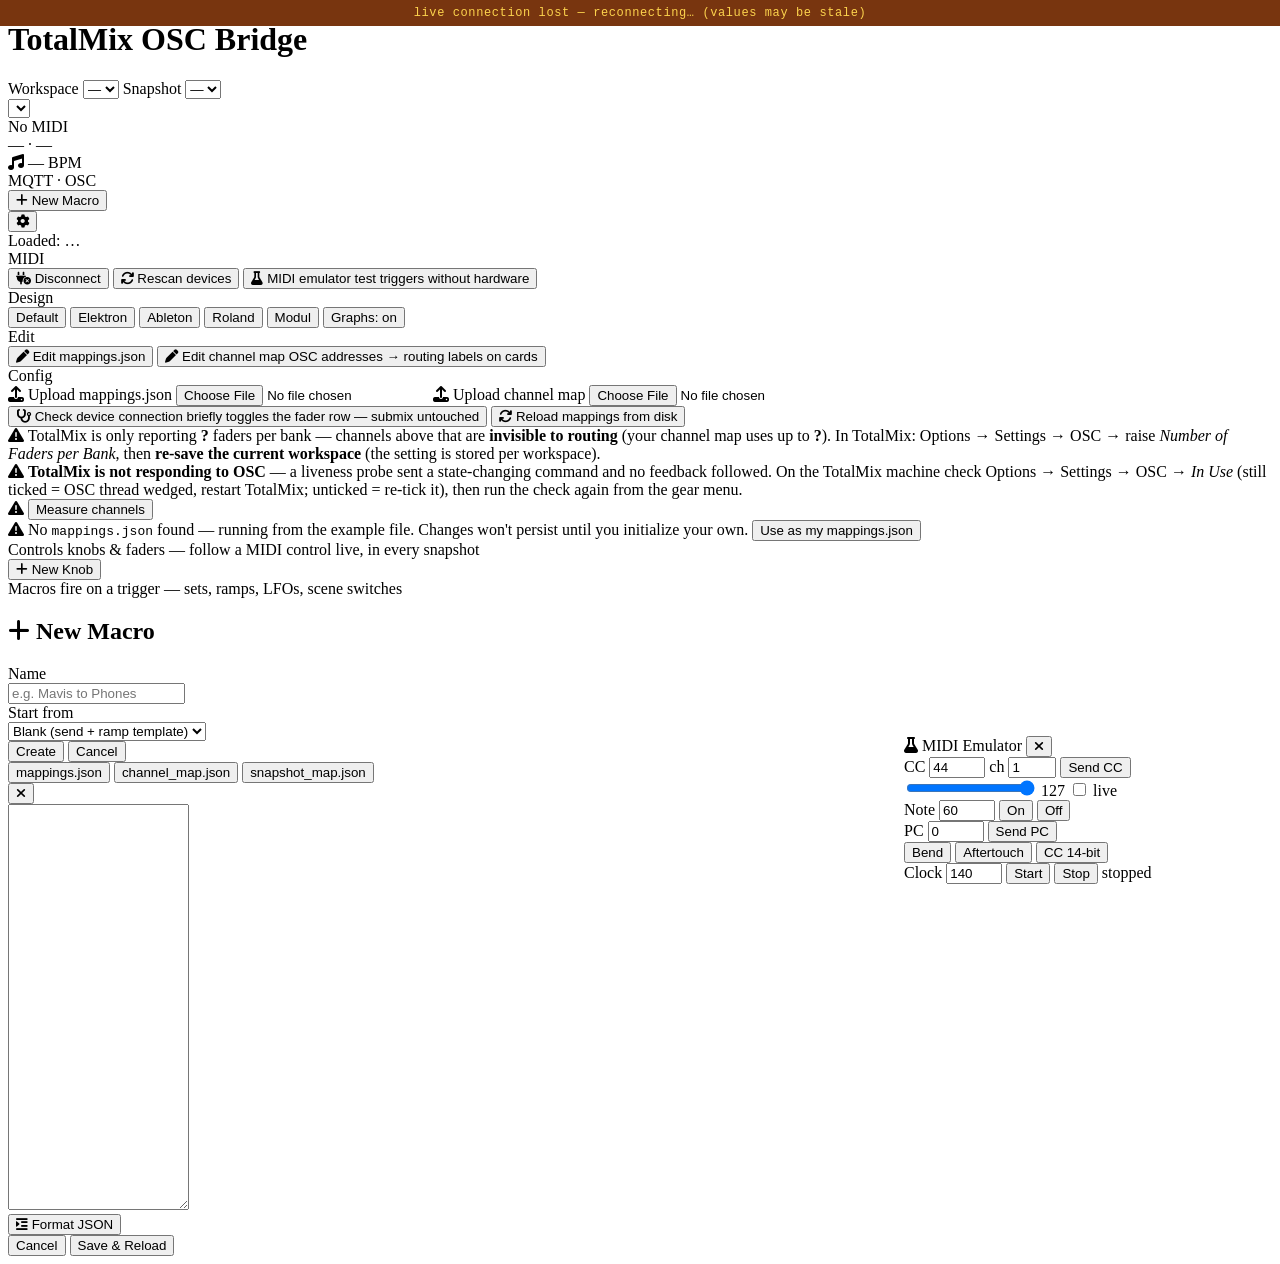
==== web/static/index.html @ 0a520c52 "Smooth 2D drag, graphs in every theme, typeable bounds readouts Three user reports/requests in one r" ====
<!DOCTYPE html>
<html lang="en">
<head>
    <meta charset="UTF-8">
    <!-- Real phones need this or they render the desktop layout scaled down
         (tiny controls, media queries never engage). -->
    <meta name="viewport" content="width=device-width, initial-scale=1, viewport-fit=cover">
    <title>TotalMix OSC Bridge</title>
    <!-- Compiled by the Dockerfile tailwind-builder stage; entrypoint restores
         it onto the bind mount. No internet needed to render the UI. -->
    <link href="style.css" rel="stylesheet">
    <!-- Mobile ergonomics (all skins): thumb-scale targets for live playback -->
    <link href="mobile.css" rel="stylesheet">
    <!-- Graphs base look, every theme (toggle in gear menu / Design) -->
    <link href="graphs.css" rel="stylesheet">
    <!-- Optional skin (pure CSS re-style, scoped by html[data-skin]) -->
    <link id="skin-css" rel="stylesheet" href="" disabled>
    <!-- MODUL: realtime graphing engine (uPlot, vendored) + components -->
    <link href="vendor/uplot/uPlot.min.css" rel="stylesheet">
    <script src="vendor/uplot/uPlot.iife.min.js"></script>
    <script src="modul/knob.js"></script>
    <script src="modul/graph.js"></script>
    <link href="https://cdnjs.cloudflare.com/ajax/libs/font-awesome/6.5.0/css/all.min.css" rel="stylesheet">
</head>
<body class="bg-zinc-950 text-white">
    <div class="max-w-7xl mx-auto p-6">

        <!-- NAV BAR -->
        <div class="flex items-center justify-between mb-8 bg-zinc-900 rounded-3xl px-8 py-4 border border-zinc-700">
            <div>
                <h1 class="text-2xl font-bold tracking-tight">TotalMix OSC Bridge</h1>
                <div class="flex items-center gap-2 mt-1 flex-wrap">
                    <!-- Workspace selector — shows current WS, switches on change -->
                    <span class="text-[9px] text-zinc-600 uppercase tracking-widest">Workspace</span>
                    <select id="workspace-select" onchange="switchToFromNav()"
                        title="The mixer's current workspace — pick another to switch TotalMix to it"
                        class="text-xs text-zinc-400 bg-zinc-800 border border-zinc-700 rounded-lg px-2 py-1 focus:outline-none focus:border-orange-400/60 cursor-pointer hover:text-white hover:border-zinc-600 transition-colors">
                        <option value="">—</option>
                    </select>
                    <span class="text-[9px] text-zinc-600 uppercase tracking-widest">Snapshot</span>
                    <!-- Snapshot selector — shows current SS, switches on change -->
                    <select id="snapshot-select-nav" onchange="switchToFromNav()"
                        title="The mixer's current snapshot — pick another to recall it"
                        class="text-xs text-zinc-400 bg-zinc-800 border border-zinc-700 rounded-lg px-2 py-1 focus:outline-none focus:border-orange-400/60 cursor-pointer hover:text-white hover:border-zinc-600 transition-colors">
                        <option value="">—</option>
                    </select>
                    <span id="last-fired-label" class="hidden text-xs text-orange-400/80 font-mono"></span>
                </div>
            </div>

            <div class="flex items-center gap-3">

                <!-- MIDI device selector -->
                <select id="midi-device-selector" onchange="connectSelectedMIDI()"
                    class="bg-zinc-800 text-white border border-zinc-700 rounded-2xl px-4 py-2 text-sm focus:outline-none focus:border-orange-400 min-w-[160px]">
                </select>

                <!-- MIDI status pill -->
                <div id="midi-status" class="flex items-center gap-2 bg-zinc-800 text-zinc-400 px-4 py-2 rounded-2xl text-sm font-medium whitespace-nowrap border border-zinc-700 transition-all duration-200">
                    <span id="midi-status-dot" class="w-2 h-2 rounded-full bg-zinc-600 transition-all duration-200"></span>
                    <span id="midi-status-text">No MIDI</span>
                </div>

                <!-- MIDI activity badge — shows last CC + recency, hidden until connected -->
                <div id="midi-cc-stats" class="hidden flex items-center gap-2 bg-zinc-900 border border-zinc-800 px-3 py-2 rounded-2xl text-[10px] font-mono whitespace-nowrap">
                    <span id="midi-cc-last" class="text-zinc-300">—</span>
                    <span class="text-zinc-700">·</span>
                    <span id="midi-cc-age" class="text-zinc-500">—</span>
                </div>

                <!-- MIDI clock BPM — populated from 0xF8 clock messages -->
                <div id="midi-bpm-badge" class="hidden flex items-center gap-1.5 bg-zinc-900 border border-zinc-800 px-3 py-2 rounded-2xl text-[10px] font-mono whitespace-nowrap">
                    <i class="fas fa-music text-orange-400/70 text-[9px]"></i>
                    <span id="midi-bpm" class="text-zinc-300">— BPM</span>
                </div>

                <!-- MQTT + OSC health dots -->
                <div class="flex items-center gap-1.5 px-3 py-2 bg-zinc-900 border border-zinc-800 rounded-2xl" title="Connection health">
                    <span id="mqtt-health-dot" class="w-2 h-2 rounded-full bg-zinc-700 transition-all duration-300" title="MQTT: unknown"></span>
                    <span class="text-[9px] text-zinc-600 font-mono">MQTT</span>
                    <span class="text-zinc-800 mx-0.5">·</span>
                    <span id="osc-health-dot"  class="w-2 h-2 rounded-full bg-zinc-700 transition-all duration-300" title="OSC: unknown"></span>
                    <span class="text-[9px] text-zinc-600 font-mono">OSC</span>
                </div>

                <!-- New Macro -->
                <button onclick="openNewMacro()"
                    class="flex items-center gap-2 bg-orange-500 hover:bg-orange-400 active:scale-95 text-black font-bold px-4 py-2 rounded-2xl text-sm transition-all whitespace-nowrap"
                    title="Create a new macro">
                    <i class="fas fa-plus text-xs"></i> New Macro
                </button>

                <!-- Settings gear — uploads + reload + editor -->
                <div class="relative">
                    <button onclick="toggleSettingsMenu()" data-settings-toggle
                        class="w-10 h-10 flex items-center justify-center bg-zinc-800 hover:bg-zinc-700 border border-zinc-700 rounded-2xl text-zinc-400 hover:text-white transition-all active:scale-95"
                        title="Settings">
                        <i class="fas fa-gear"></i>
                    </button>

                    <div id="settings-menu" class="hidden absolute right-0 top-full mt-2 bg-zinc-900 border border-zinc-700 rounded-2xl p-3 flex flex-col gap-1 z-50 min-w-[240px] shadow-xl">

                        <!-- Status summary -->
                        <div class="px-4 py-2 text-[10px] text-zinc-500 border-b border-zinc-800 mb-1">
                            Loaded: <span id="settings-status" class="text-zinc-400">…</span>
                        </div>

                        <!-- MIDI section -->
                        <div class="px-4 py-1 text-[10px] text-zinc-500 uppercase tracking-widest">MIDI</div>
                        <button onclick="disconnectMIDI(); toggleSettingsMenu()"
                            class="flex items-center gap-3 px-4 py-2 rounded-xl hover:bg-zinc-800 text-sm text-white transition-all text-left">
                            <i class="fas fa-plug-circle-xmark text-red-400 w-4"></i> Disconnect
                        </button>
                        <button onclick="rescanMIDI(); toggleSettingsMenu()"
                            class="flex items-center gap-3 px-4 py-2 rounded-xl hover:bg-zinc-800 text-sm text-white transition-all text-left">
                            <i class="fas fa-arrows-rotate text-blue-400 w-4"></i> Rescan devices
                        </button>
                        <button onclick="toggleMIDIEmuPanel(); toggleSettingsMenu()"
                            class="flex items-center gap-3 px-4 py-2 rounded-xl hover:bg-zinc-800 text-sm text-white transition-all text-left group"
                            title="A virtual MIDI device — test CC/note triggers and BPM clock without hardware">
                            <i class="fas fa-flask text-purple-400 w-4"></i>
                            <span>
                                MIDI emulator
                                <span class="block text-[10px] text-zinc-500 group-hover:text-zinc-400 transition-colors leading-tight">test triggers without hardware</span>
                            </span>
                        </button>

                        <div class="border-t border-zinc-700 my-1"></div>

                        <!-- Design skins: pure CSS re-styles, swap live -->
                        <div class="px-4 py-1 text-[10px] text-zinc-500 uppercase tracking-widest">Design</div>
                        <div class="px-4 py-1 flex gap-1 flex-wrap">
                            <button onclick="applySkin('')"        class="skin-btn text-xs px-2.5 py-1 rounded-lg bg-zinc-800 border border-zinc-700 text-zinc-300 hover:text-white transition-all" data-skin-name="">Default</button>
                            <button onclick="applySkin('elektron')" class="skin-btn text-xs px-2.5 py-1 rounded-lg bg-zinc-800 border border-zinc-700 text-zinc-300 hover:text-white transition-all" data-skin-name="elektron">Elektron</button>
                            <button onclick="applySkin('ableton')"  class="skin-btn text-xs px-2.5 py-1 rounded-lg bg-zinc-800 border border-zinc-700 text-zinc-300 hover:text-white transition-all" data-skin-name="ableton">Ableton</button>
                            <button onclick="applySkin('roland')"   class="skin-btn text-xs px-2.5 py-1 rounded-lg bg-zinc-800 border border-zinc-700 text-zinc-300 hover:text-white transition-all" data-skin-name="roland">Roland</button>
                            <button onclick="applySkin('modul')"    class="skin-btn text-xs px-2.5 py-1 rounded-lg bg-zinc-800 border border-zinc-700 text-zinc-300 hover:text-white transition-all" data-skin-name="modul" title="The MODUL instrument layout: live filter curves, rotary knobs, motion">Modul</button>
                            <button onclick="toggleGraphs()" id="graphs-toggle" class="text-xs px-2.5 py-1 rounded-lg bg-zinc-800 border border-zinc-700 text-zinc-300 hover:text-white transition-all" title="Live filter curves and ramp/LFO wave plots on the cards, in every theme">Graphs: on</button>
                        </div>

                        <div class="border-t border-zinc-700 my-1"></div>

                        <!-- Edit section -->
                        <div class="px-4 py-1 text-[10px] text-zinc-500 uppercase tracking-widest">Edit</div>
                        <button onclick="openEditor('mappings'); toggleSettingsMenu()"
                            class="flex items-center gap-3 px-4 py-2 rounded-xl hover:bg-zinc-800 text-sm text-white transition-all text-left">
                            <i class="fas fa-pen text-orange-400 w-4"></i> Edit mappings.json
                        </button>
                        <button onclick="openEditor('channel_map'); toggleSettingsMenu()"
                            class="flex items-center gap-3 px-4 py-2 rounded-xl hover:bg-zinc-800 text-sm text-white transition-all text-left group">
                            <i class="fas fa-pen text-amber-400 w-4"></i>
                            <span>
                                Edit channel map
                                <span class="block text-[10px] text-zinc-500 group-hover:text-zinc-400 transition-colors leading-tight">OSC addresses → routing labels on cards</span>
                            </span>
                        </button>

                        <div class="border-t border-zinc-700 my-1"></div>

                        <!-- Config upload / reload section -->
                        <div class="px-4 py-1 text-[10px] text-zinc-500 uppercase tracking-widest">Config</div>
                        <label class="cursor-pointer flex items-center gap-3 px-4 py-2 rounded-xl hover:bg-zinc-800 text-sm text-white transition-all">
                            <i class="fas fa-upload text-orange-400 w-4"></i> Upload mappings.json
                            <input type="file" accept=".json" class="hidden" onchange="uploadFile(this, 'mappings')">
                        </label>
                        <label class="cursor-pointer flex items-center gap-3 px-4 py-2 rounded-xl hover:bg-zinc-800 text-sm text-white transition-all">
                            <i class="fas fa-upload text-amber-400 w-4"></i> Upload channel map
                            <input type="file" accept=".json" class="hidden" onchange="uploadFile(this, 'channel_map')">
                        </label>
                        <div class="border-t border-zinc-700 my-1"></div>
                        <button onclick="probeDevice(); toggleSettingsMenu()"
                            class="flex items-center gap-3 px-4 py-2 rounded-xl hover:bg-zinc-800 text-sm text-white transition-all text-left group"
                            title="Toggles the fader row and checks a feedback dump follows. The submix is never touched; ends on the input row.">
                            <i class="fas fa-stethoscope text-cyan-400 w-4"></i>
                            <span>
                                Check device connection
                                <span class="block text-[10px] text-zinc-500 group-hover:text-zinc-400 transition-colors leading-tight">briefly toggles the fader row — submix untouched</span>
                            </span>
                        </button>
                        <button onclick="reloadServer(); toggleSettingsMenu()"
                            class="flex items-center gap-3 px-4 py-2 rounded-xl hover:bg-zinc-800 text-sm text-white transition-all text-left">
                            <i class="fas fa-sync text-green-400 w-4"></i> Reload mappings from disk
                        </button>
                    </div>
                </div>
            </div>
        </div>

        <!-- Bank-width warning (hidden unless TotalMix reports fewer faders than the channel map needs) -->
        <div id="bank-width-banner" class="hidden mb-4 flex items-center gap-3 bg-amber-950/60 border border-amber-700/60 text-amber-300 px-5 py-3 rounded-2xl text-sm">
            <i class="fas fa-triangle-exclamation text-amber-400 shrink-0"></i>
            <span class="flex-1">TotalMix is only reporting <b id="bank-width-actual">?</b> faders per bank — channels above that are <b>invisible to routing</b> (your channel map uses up to <b id="bank-width-needed">?</b>).
            In TotalMix: Options → Settings → OSC → raise <i>Number of Faders per Bank</i>, then <b>re-save the current workspace</b> (the setting is stored per workspace).</span>
        </div>

        <!-- Device-unresponsive warning (driven ONLY by a failed liveness probe — silence is not evidence) -->
        <div id="device-dead-banner" class="hidden mb-4 flex items-center gap-3 bg-red-900/20 border border-red-800/40 text-red-400 px-5 py-3 rounded-2xl text-sm">
            <i class="fas fa-triangle-exclamation shrink-0"></i>
            <span class="flex-1"><b>TotalMix is not responding to OSC</b> — a liveness probe sent a state-changing command and no feedback followed.
            On the TotalMix machine check Options → Settings → OSC → <i>In Use</i> (still ticked = OSC thread wedged, restart TotalMix; unticked = re-tick it), then run the check again from the gear menu.</span>
        </div>

        <!-- Layout-drift warning: the device's OUTPUT layout no longer matches the walked map (field report: looked like a dead server) -->
        <div id="sweep-needed-banner" class="hidden mb-4 flex items-center gap-3 bg-amber-950/60 border border-amber-700/60 text-amber-300 px-5 py-3 rounded-2xl text-sm">
            <i class="fas fa-triangle-exclamation text-amber-400 shrink-0"></i>
            <span id="sweep-needed-text" class="flex-1"></span>
            <button id="sweep-btn" onclick="sweepNow()"
                class="shrink-0 bg-amber-500 hover:bg-amber-400 active:scale-95 text-black font-bold text-xs px-4 py-2 rounded-xl transition-all">
                Measure channels
            </button>
        </div>

        <!-- (The old stale-map strip-count banner is gone by design: input
             strip counts change with every snapshot — normal operation, not
             drift. 2026-08-20 architecture review.) -->

        <!-- Example-mappings warning banner (hidden unless server loaded the fallback) -->
        <div id="example-mappings-banner" class="hidden mb-4 flex items-center gap-3 bg-amber-950/60 border border-amber-700/60 text-amber-300 px-5 py-3 rounded-2xl text-sm">
            <i class="fas fa-triangle-exclamation text-amber-400 shrink-0"></i>
            <span class="flex-1">No <code class="font-mono text-amber-200 bg-amber-900/40 px-1 rounded">mappings.json</code> found — running from the example file. Changes won't persist until you initialize your own.</span>
            <button id="example-mappings-btn" onclick="initMappingsFromExample()"
                class="shrink-0 bg-amber-500 hover:bg-amber-400 active:scale-95 text-black font-bold text-xs px-4 py-2 rounded-xl transition-all">
                Use as my mappings.json
            </button>
        </div>

        <!-- CONTROLS — knobs / faders (continuous MIDI control). A different
             kind of object from macros: nothing fires, the control IS the
             parameter. Own section, fader-strip cards. -->
        <div id="knob-section" class="mb-8">
            <div class="flex items-center gap-3 mb-3">
                <span class="text-xs font-semibold text-zinc-400 uppercase tracking-widest">Controls</span>
                <span class="text-[10px] text-zinc-600">knobs &amp; faders — follow a MIDI control live, in every snapshot</span>
                <div class="flex-1 h-px bg-zinc-800"></div>
                <button onclick="openNewKnob()"
                    class="flex items-center gap-2 bg-zinc-800 hover:bg-zinc-700 border border-zinc-700 text-zinc-300 hover:text-white text-xs px-3 py-1.5 rounded-xl transition-all whitespace-nowrap"
                    title="Create a knob: pick a channel + parameter, learn a CC, and it follows your controller">
                    <i class="fas fa-plus text-[10px]"></i> New Knob
                </button>
            </div>
            <div id="knob-row" class="grid grid-cols-1 md:grid-cols-2 lg:grid-cols-4 gap-4 items-start"></div>
        </div>

        <!-- MACRO GRID -->
        <div class="flex items-center gap-3 mb-3">
            <span class="text-xs font-semibold text-zinc-400 uppercase tracking-widest">Macros</span>
            <span class="text-[10px] text-zinc-600">fire on a trigger — sets, ramps, LFOs, scene switches</span>
            <div class="flex-1 h-px bg-zinc-800"></div>
        </div>
        <div id="macro-grid" class="grid grid-cols-1 md:grid-cols-2 lg:grid-cols-3 gap-4 items-start"></div>
    </div>

    <!-- ── MIDI Emulator panel (#15) — virtual test device, no hardware needed ── -->
    <div id="midi-emu-panel" class="hidden bg-zinc-900 border border-zinc-700 rounded-2xl p-4 shadow-xl z-50"
         style="position:fixed; bottom:1rem; right:1rem; width:360px">
        <div class="flex items-center justify-between mb-3">
            <span class="text-sm font-bold text-white"><i class="fas fa-flask text-purple-400"></i> MIDI Emulator</span>
            <button onclick="toggleMIDIEmuPanel()" class="text-zinc-500 hover:text-white transition-colors"><i class="fas fa-xmark"></i></button>
        </div>
        <div class="space-y-3">
            <div class="flex gap-2 items-center">
                <span class="text-[10px] text-zinc-500 uppercase tracking-widest shrink-0">CC</span>
                <input id="emu-cc" type="number" min="0" max="127" value="44"
                    class="bg-zinc-950 border border-zinc-700 rounded-lg px-2 py-1 text-sm text-white w-20 text-center focus:outline-none focus:border-orange-400">
                <span class="text-[10px] text-zinc-500 uppercase tracking-widest shrink-0">ch</span>
                <input id="emu-ch" type="number" min="1" max="16" value="1"
                    class="bg-zinc-950 border border-zinc-700 rounded-lg px-2 py-1 text-sm text-white w-20 text-center focus:outline-none focus:border-orange-400">
                <button onclick="emuSendCC()"
                    class="flex-1 bg-zinc-800 hover:bg-zinc-700 border border-zinc-700 text-zinc-300 hover:text-white text-xs py-1 rounded-lg transition-all">Send CC</button>
            </div>
            <div class="flex gap-2 items-center">
                <input id="emu-val" type="range" min="0" max="127" value="127" class="flex-1 accent-orange-500" title="double-click resets to 127" oninput="emuValInput()" ondblclick="this.value=127; emuValInput()">
                <span id="emu-val-label" class="text-xs text-zinc-300 font-mono w-10 text-center shrink-0">127</span>
                <label class="flex items-center gap-1.5 text-xs text-zinc-400 cursor-pointer select-none shrink-0"
                    title="Stream CC while dragging — like twisting a real knob">
                    <input id="emu-live" type="checkbox" class="w-3 h-3 accent-orange-500"> live
                </label>
            </div>
            <div class="flex gap-2 items-center">
                <span class="text-[10px] text-zinc-500 uppercase tracking-widest shrink-0">Note</span>
                <input id="emu-note" type="number" min="0" max="127" value="60"
                    class="bg-zinc-950 border border-zinc-700 rounded-lg px-2 py-1 text-sm text-white w-20 text-center focus:outline-none focus:border-orange-400">
                <button onclick="emuNote(true)"
                    class="flex-1 bg-zinc-800 hover:bg-zinc-700 border border-zinc-700 text-zinc-300 hover:text-white text-xs py-1 rounded-lg transition-all">On</button>
                <button onclick="emuNote(false)"
                    class="flex-1 bg-zinc-800 hover:bg-zinc-700 border border-zinc-700 text-zinc-500 hover:text-white text-xs py-1 rounded-lg transition-all">Off</button>
            </div>
            <div class="flex gap-2 items-center">
                <span class="text-[10px] text-zinc-500 uppercase tracking-widest shrink-0">PC</span>
                <input id="emu-pc" type="number" min="0" max="127" value="0"
                    class="bg-zinc-950 border border-zinc-700 rounded-lg px-2 py-1 text-sm text-white w-20 text-center focus:outline-none focus:border-orange-400">
                <button onclick="emuSendPC()" title="Program Change on the channel above"
                    class="flex-1 bg-zinc-800 hover:bg-zinc-700 border border-zinc-700 text-zinc-300 hover:text-white text-xs py-1 rounded-lg transition-all">Send PC</button>
            </div>
            <div class="flex gap-2 items-center">
                <button onclick="emuSendBend()" title="Pitch bend scaled from the value slider (64 = center)"
                    class="flex-1 bg-zinc-800 hover:bg-zinc-700 border border-zinc-700 text-zinc-300 hover:text-white text-xs py-1 rounded-lg transition-all">Bend</button>
                <button onclick="emuSendAftertouch()" title="Channel aftertouch from the value slider"
                    class="flex-1 bg-zinc-800 hover:bg-zinc-700 border border-zinc-700 text-zinc-300 hover:text-white text-xs py-1 rounded-lg transition-all">Aftertouch</button>
                <button onclick="emuSendCC14()" title="14-bit CC pair: coarse = the CC number field (0-31), value scaled from the slider"
                    class="flex-1 bg-zinc-800 hover:bg-zinc-700 border border-zinc-700 text-zinc-300 hover:text-white text-xs py-1 rounded-lg transition-all">CC 14-bit</button>
            </div>
            <div class="flex gap-2 items-center">
                <span class="text-[10px] text-zinc-500 uppercase tracking-widest shrink-0">Clock</span>
                <input id="emu-bpm" type="number" min="20" max="400" value="140"
                    class="bg-zinc-950 border border-zinc-700 rounded-lg px-2 py-1 text-sm text-white w-20 text-center focus:outline-none focus:border-orange-400">
                <button onclick="emuClock(true)"
                    class="flex-1 bg-zinc-800 hover:bg-zinc-700 border border-zinc-700 text-zinc-300 hover:text-white text-xs py-1 rounded-lg transition-all">Start</button>
                <button onclick="emuClock(false)"
                    class="flex-1 bg-zinc-800 hover:bg-zinc-700 border border-zinc-700 text-zinc-500 hover:text-white text-xs py-1 rounded-lg transition-all">Stop</button>
                <span id="emu-clock-state" class="text-[10px] text-zinc-500 font-mono shrink-0">stopped</span>
            </div>
        </div>
    </div>

    <!-- ── New Macro Modal ─────────────────────────────────────────────────── -->
    <div id="new-macro-modal" class="hidden fixed inset-0 bg-black/80 flex items-center justify-center z-50 p-4"
         onclick="if(event.target===this) closeNewMacro()">
        <div class="bg-zinc-900 border border-zinc-700 rounded-2xl w-full max-w-md p-6 shadow-2xl space-y-4">
            <h2 class="text-lg font-bold text-white flex items-center gap-2">
                <i class="fas fa-plus text-orange-400 text-sm"></i> New Macro
            </h2>
            <div>
                <div class="text-[10px] text-zinc-500 uppercase tracking-widest mb-1">Name</div>
                <input id="new-macro-name" placeholder="e.g. Mavis to Phones" spellcheck="false" title="Any text — spaces are fine. A machine-safe key is derived for URLs and MQTT."
                    class="w-full bg-zinc-950 border border-zinc-700 focus:border-orange-400 rounded-lg px-3 py-2 text-sm text-white font-mono focus:outline-none">
                <div id="new-macro-error" class="hidden text-red-400 text-xs mt-1"></div>
            </div>
            <div>
                <div class="text-[10px] text-zinc-500 uppercase tracking-widest mb-1">Start from</div>
                <select id="new-macro-template"
                    class="w-full bg-zinc-950 border border-zinc-700 focus:border-orange-400 rounded-lg px-3 py-2 text-sm text-white focus:outline-none">
                    <option value="">Blank (send + ramp template)</option>
                </select>
            </div>
            <div class="flex gap-2 pt-1">
                <button onclick="createNewMacro()"
                    class="flex-1 bg-orange-500 hover:bg-orange-400 active:scale-95 text-black font-bold py-2 rounded-xl text-sm transition-all">
                    Create
                </button>
                <button onclick="closeNewMacro()"
                    class="px-5 bg-zinc-800 hover:bg-zinc-700 text-zinc-300 py-2 rounded-xl text-sm transition-all">
                    Cancel
                </button>
            </div>
        </div>
    </div>

    <!-- ── Live Config Editor Modal ────────────────────────────────────────── -->
    <div id="editor-modal" class="hidden fixed inset-0 bg-black/80 flex items-center justify-center z-50 p-4"
         onclick="if(event.target===this) closeEditor()">
        <div class="bg-zinc-900 border border-zinc-700 rounded-2xl w-full max-w-3xl flex flex-col shadow-2xl"
             style="max-height:90vh">

            <!-- Header -->
            <div class="flex items-center justify-between px-6 py-4 border-b border-zinc-800 shrink-0">
                <div class="flex items-center gap-2">
                    <!-- Config tabs -->
                    <button id="editor-tab-mappings" onclick="openEditor('mappings')"
                        class="text-xs px-3 py-1.5 rounded-lg bg-orange-500 text-black font-bold transition-colors">
                        mappings.json
                    </button>
                    <button id="editor-tab-channel_map" onclick="openEditor('channel_map')"
                        class="text-xs px-3 py-1.5 rounded-lg bg-zinc-800 text-zinc-400 hover:text-white transition-colors">
                        channel_map.json
                    </button>
                    <button id="editor-tab-snapshot_map" onclick="openEditor('snapshot_map')"
                        class="text-xs px-3 py-1.5 rounded-lg bg-zinc-800 text-zinc-400 hover:text-white transition-colors">
                        snapshot_map.json
                    </button>
                    <span id="editor-status" class="text-[10px] text-zinc-500 ml-1"></span>
                </div>
                <button onclick="closeEditor()"
                    class="text-zinc-500 hover:text-white transition-colors w-8 h-8 flex items-center justify-center rounded-lg hover:bg-zinc-800">
                    <i class="fas fa-times text-sm"></i>
                </button>
            </div>

            <!-- Textarea -->
            <div class="flex-1 overflow-hidden p-4" style="min-height:0">
                <textarea id="editor-textarea"
                    class="w-full h-full bg-zinc-950 text-zinc-300 text-xs font-mono p-4 rounded-xl border border-zinc-800 focus:outline-none focus:border-orange-400 resize-none leading-relaxed"
                    style="min-height:400px"
                    spellcheck="false" autocorrect="off" autocapitalize="off"></textarea>
            </div>

            <!-- Footer -->
            <div class="flex items-center justify-between px-6 py-4 border-t border-zinc-800 shrink-0">
                <button onclick="formatEditorJSON()"
                    class="text-xs text-zinc-500 hover:text-white transition-colors flex items-center gap-1.5">
                    <i class="fas fa-indent"></i> Format JSON
                </button>
                <div class="flex gap-2">
                    <button onclick="closeEditor()"
                        class="px-4 py-2 rounded-xl bg-zinc-800 hover:bg-zinc-700 text-zinc-300 text-sm transition-colors">
                        Cancel
                    </button>
                    <button onclick="saveEditor()"
                        class="px-4 py-2 rounded-xl bg-orange-500 hover:bg-orange-400 text-black font-bold text-sm transition-colors active:scale-95">
                        Save &amp; Reload
                    </button>
                </div>
            </div>
        </div>
    </div>

    <script src="api.js"></script>
    <script src="app.js"></script>
    <script src="ui.js"></script>
    <script src="midi.js"></script>
</body>
</html>
---- web/static/mobile.css ----
/* ════════════════════════════════════════════════════════════════════════════
   MOBILE — ergonomics-first base layer, all skins (#22 mobile).
   ────────────────────────────────────────────────────────────────────────────
   Design law: this UI is played live with a THUMB. A thumb pad is ~25mm;
   on a phone that is ~60-72 CSS px. So:
     · primary performance controls (FIRE keys, knobs)  >= 56px
     · secondary controls (chips, switches, learn keys) >= 44px
     · inputs never trigger iOS focus-zoom (16px font)
   Loaded for every skin; skins layer their own mobile rules on top
   (html[data-skin] selectors outrank these). Desktop is untouched —
   everything here is media-scoped.
   ═══════════════════════════════════════════════════════════════════════════ */

/* ── Layout: the page fits the phone, nothing overflows ────────────────── */
@media (max-width: 640px) {
  .max-w-7xl { padding: 0.75rem; }

  /* nav bar wraps into stacked clusters instead of overflowing */
  .max-w-7xl > .flex.items-center.justify-between.mb-8 {
    flex-wrap: wrap;
    gap: 0.75rem;
    padding: 1rem;
  }
  .max-w-7xl > .flex.items-center.justify-between.mb-8 > .flex.items-center.gap-3 {
    flex-wrap: wrap;
    width: 100%;
  }
  #midi-device-selector { min-width: 0; max-width: 100%; }
}

/* ── Ergonomics: thumb-scale targets for live playback ─────────────────── */
@media (max-width: 480px) {
  /* no iOS focus-zoom mid-performance */
  input, select, textarea { font-size: 16px; }
  button, select, a { -webkit-tap-highlight-color: transparent; }

  /* THE performance keys: full thumb pad */
  .fire-btn,
  .card .grid.grid-cols-3 > button {
    min-height: 56px;
    font-size: 13px;
  }

  /* primary actions + raised keys */
  button.bg-orange-500,
  button.bg-amber-500,
  button.bg-zinc-800 { min-height: 44px; }

  /* knob-strip chips, cyclers, learn/wiggle/pulse keys */
  button[id^="knob-en-"],
  button[id^="knob-cp-"],
  button[id^="wiggle-btn-"],
  button[id^="pulse-btn-"],
  button[id^="learn-btn-"] {
    min-height: 44px;
    padding-left: 0.75rem;
    padding-right: 0.75rem;
  }

  /* sliders: a 44px finger lane (native thumbs, larger hit area) */
  input[type="range"] { height: 44px; }

  /* details toggles stay tappable */
  button[onclick^="toggleDetail"] { min-height: 44px; }

  /* floating panels fit the viewport (emulator has an inline width) */
  #midi-emu-panel { width: calc(100vw - 1.5rem) !important; max-width: 100%; }
  #settings-menu { max-width: calc(100vw - 1.5rem); }
  #new-macro-modal > div,
  #editor-modal > div {
    width: calc(100vw - 1.5rem);
    max-width: calc(100vw - 1.5rem);
  }
}
---- web/static/graphs.css ----
/* ── Graphs, every theme (#user request) ─────────────────────────────────
   Base look for the live filter curves and ramp/LFO wave plots outside the
   MODUL skin (which restyles them via its own higher-specificity rules).
   Toggle: gear menu → Design → Graphs (localStorage uiGraphs).            */

.mg-wrap {
  background: #0d0e10;
  border: 1px solid #000;
  border-radius: 8px;
  box-shadow: inset 0 2px 8px rgba(0, 0, 0, 0.5);
  padding: 6px 4px 2px;
  margin-bottom: 0.5rem;
  overflow: hidden;
  cursor: pointer;
  touch-action: none;
}
.mg-wrap .u-over { cursor: pointer; }
.mg-wrap .u-legend { display: none; }

.mwave {
  position: relative;
  background: #0d0e10;
  border: 1px solid #000;
  border-radius: 8px;
  box-shadow: inset 0 2px 6px rgba(0, 0, 0, 0.45);
  padding: 4px;
  margin-bottom: 0.6rem;
  overflow: hidden;
}
.mwave .u-legend { display: none; }

.mwave-val {
  position: absolute;
  top: 5px; right: 8px;
  z-index: 1;
  font-family: ui-monospace, Consolas, monospace;
  font-size: 9px;
  letter-spacing: 0.06em;
  color: #8d8b85;
  background: rgba(13, 14, 16, 0.75);
  padding: 1px 5px;
  border-radius: 2px;
  pointer-events: none;
}
.mwave-val.live { color: #fb923c; font-weight: 600; }
---- web/static/vendor/uplot/uPlot.min.css ----
.uplot, .uplot *, .uplot *::before, .uplot *::after {box-sizing: border-box;}.uplot {font-family: system-ui, -apple-system, "Segoe UI", Roboto, "Helvetica Neue", Arial, "Noto Sans", sans-serif, "Apple Color Emoji", "Segoe UI Emoji", "Segoe UI Symbol", "Noto Color Emoji";line-height: 1.5;width: min-content;}.u-title {text-align: center;font-size: 18px;font-weight: bold;}.u-wrap {position: relative;user-select: none;}.u-over, .u-under {position: absolute;}.u-under {overflow: hidden;}.uplot canvas {display: block;position: relative;width: 100%;height: 100%;}.u-axis {position: absolute;}.u-legend {font-size: 14px;margin: auto;text-align: center;}.u-inline {display: block;}.u-inline * {display: inline-block;}.u-inline tr {margin-right: 16px;}.u-legend th {font-weight: 600;}.u-legend th > * {vertical-align: middle;display: inline-block;}.u-legend .u-marker {width: 1em;height: 1em;margin-right: 4px;background-clip: padding-box !important;}.u-inline.u-live th::after {content: ":";vertical-align: middle;}.u-inline:not(.u-live) .u-value {display: none;}.u-series > * {padding: 4px;}.u-series th {cursor: pointer;}.u-legend .u-off > * {opacity: 0.3;}.u-select {background: rgba(0,0,0,0.07);position: absolute;pointer-events: none;}.u-cursor-x, .u-cursor-y {position: absolute;left: 0;top: 0;pointer-events: none;will-change: transform;}.u-hz .u-cursor-x, .u-vt .u-cursor-y {height: 100%;border-right: 1px dashed #607D8B;}.u-hz .u-cursor-y, .u-vt .u-cursor-x {width: 100%;border-bottom: 1px dashed #607D8B;}.u-cursor-pt {position: absolute;top: 0;left: 0;border-radius: 50%;border: 0 solid;pointer-events: none;will-change: transform;/*this has to be !important since we set inline "background" shorthand */background-clip: padding-box !important;}.u-axis.u-off, .u-select.u-off, .u-cursor-x.u-off, .u-cursor-y.u-off, .u-cursor-pt.u-off {display: none;}
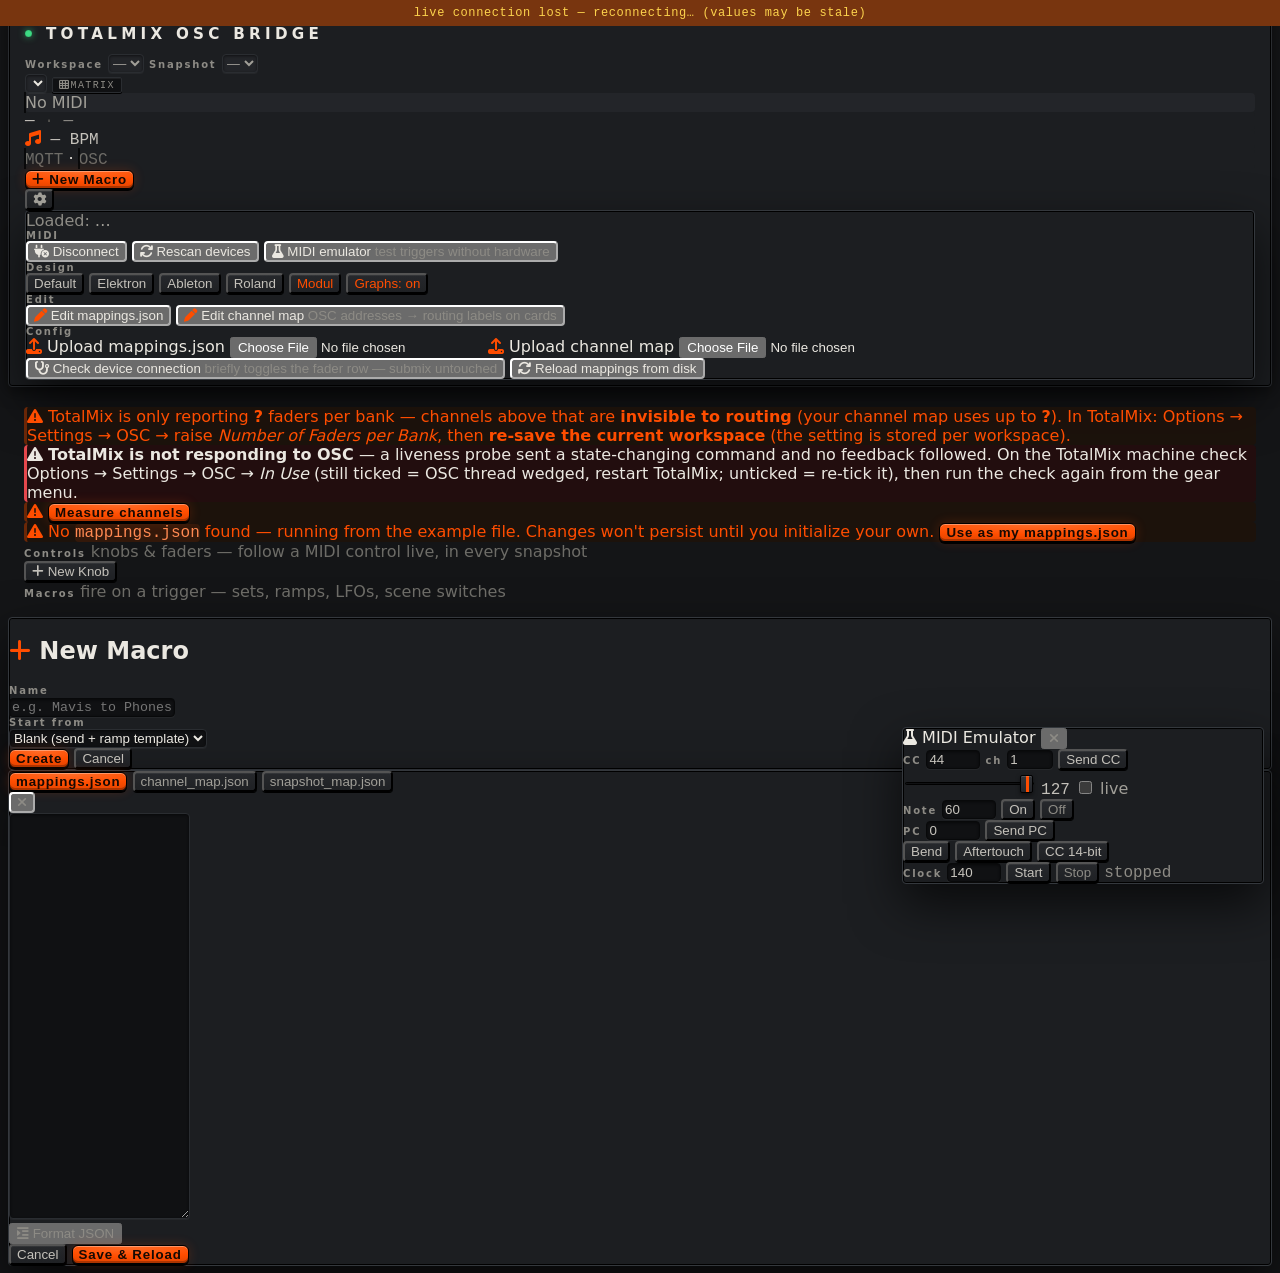
==== commit 6a52328f: "MIDI binding matrix overlay The user's spec verbatim: 'an overlay view where i can see a matrix to r" ====
--- a/web/static/index.html
+++ b/web/static/index.html
@@ -56,6 +56,11 @@
                 </select>
 
                 <!-- MIDI status pill -->
+                <button onclick="openMidiMatrix()" id="midi-matrix-btn"
+                    title="MIDI matrix - see, move and create every MIDI binding"
+                    class="flex items-center gap-2 bg-zinc-800 text-zinc-400 hover:text-white px-4 py-2 rounded-2xl text-sm font-medium whitespace-nowrap border border-zinc-700 transition-all duration-200">
+                    <i class="fas fa-table-cells"></i><span class="hidden md:inline">Matrix</span>
+                </button>
                 <div id="midi-status" class="flex items-center gap-2 bg-zinc-800 text-zinc-400 px-4 py-2 rounded-2xl text-sm font-medium whitespace-nowrap border border-zinc-700 transition-all duration-200">
                     <span id="midi-status-dot" class="w-2 h-2 rounded-full bg-zinc-600 transition-all duration-200"></span>
                     <span id="midi-status-text">No MIDI</span>
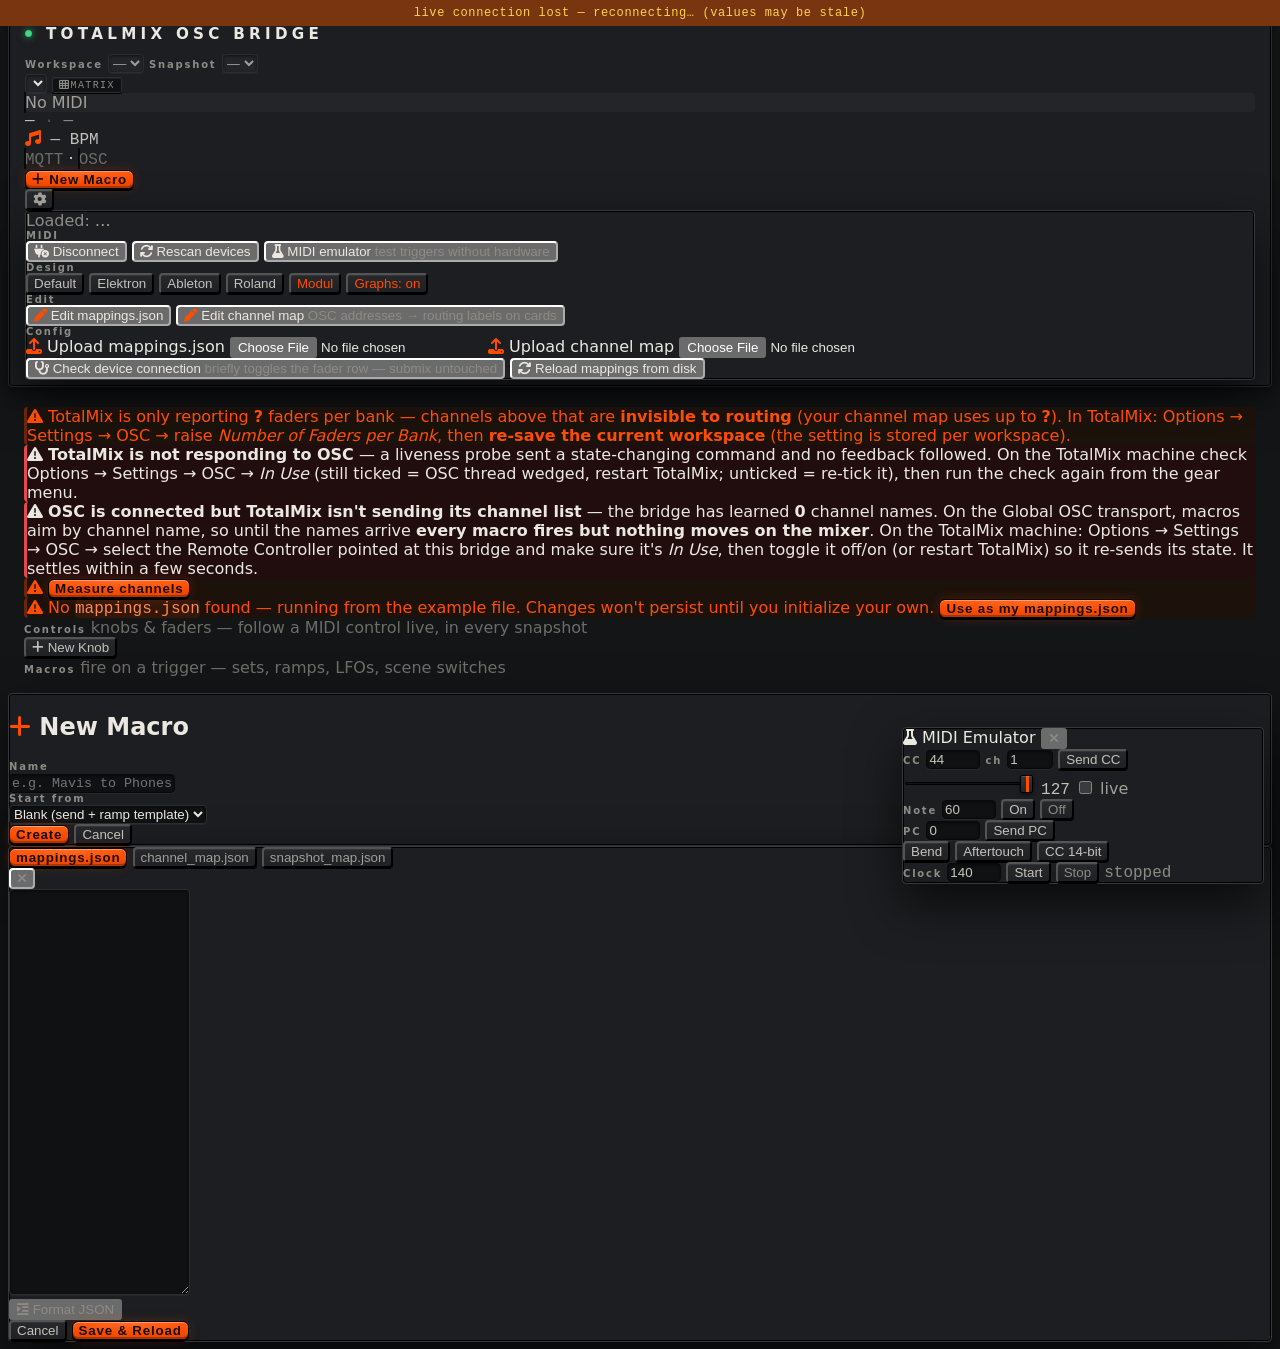
==== commit a11e0b9c: "web: warn when Global OSC transport is active but has learned no channel names On OSC_TRANSPORT=glob" ====
--- a/web/static/index.html
+++ b/web/static/index.html
@@ -205,6 +205,15 @@
             On the TotalMix machine check Options → Settings → OSC → <i>In Use</i> (still ticked = OSC thread wedged, restart TotalMix; unticked = re-tick it), then run the check again from the gear menu.</span>
         </div>
 
+        <!-- Global OSC transport active but the device link never learned channel names / heartbeat:
+             macros resolve targets by NAME, so with no names learned every fire silently no-ops the
+             faders. This is a TotalMix OSC setting, NOT a reason to drop to classic. -->
+        <div id="global-osc-not-ready-banner" class="hidden mb-4 flex items-center gap-3 bg-red-900/20 border border-red-800/40 text-red-400 px-5 py-3 rounded-2xl text-sm">
+            <i class="fas fa-triangle-exclamation shrink-0"></i>
+            <span class="flex-1"><b>OSC is connected but TotalMix isn't sending its channel list</b> — the bridge has learned <b id="global-osc-names-count">0</b> channel names<span id="global-osc-hb-note"></span>. On the Global OSC transport, macros aim by channel name, so until the names arrive <b>every macro fires but nothing moves on the mixer</b>.
+            On the TotalMix machine: Options → Settings → OSC → select the Remote Controller pointed at this bridge and make sure it's <i>In Use</i>, then toggle it off/on (or restart TotalMix) so it re-sends its state. It settles within a few seconds.</span>
+        </div>
+
         <!-- Layout-drift warning: the device's OUTPUT layout no longer matches the walked map (field report: looked like a dead server) -->
         <div id="sweep-needed-banner" class="hidden mb-4 flex items-center gap-3 bg-amber-950/60 border border-amber-700/60 text-amber-300 px-5 py-3 rounded-2xl text-sm">
             <i class="fas fa-triangle-exclamation text-amber-400 shrink-0"></i>
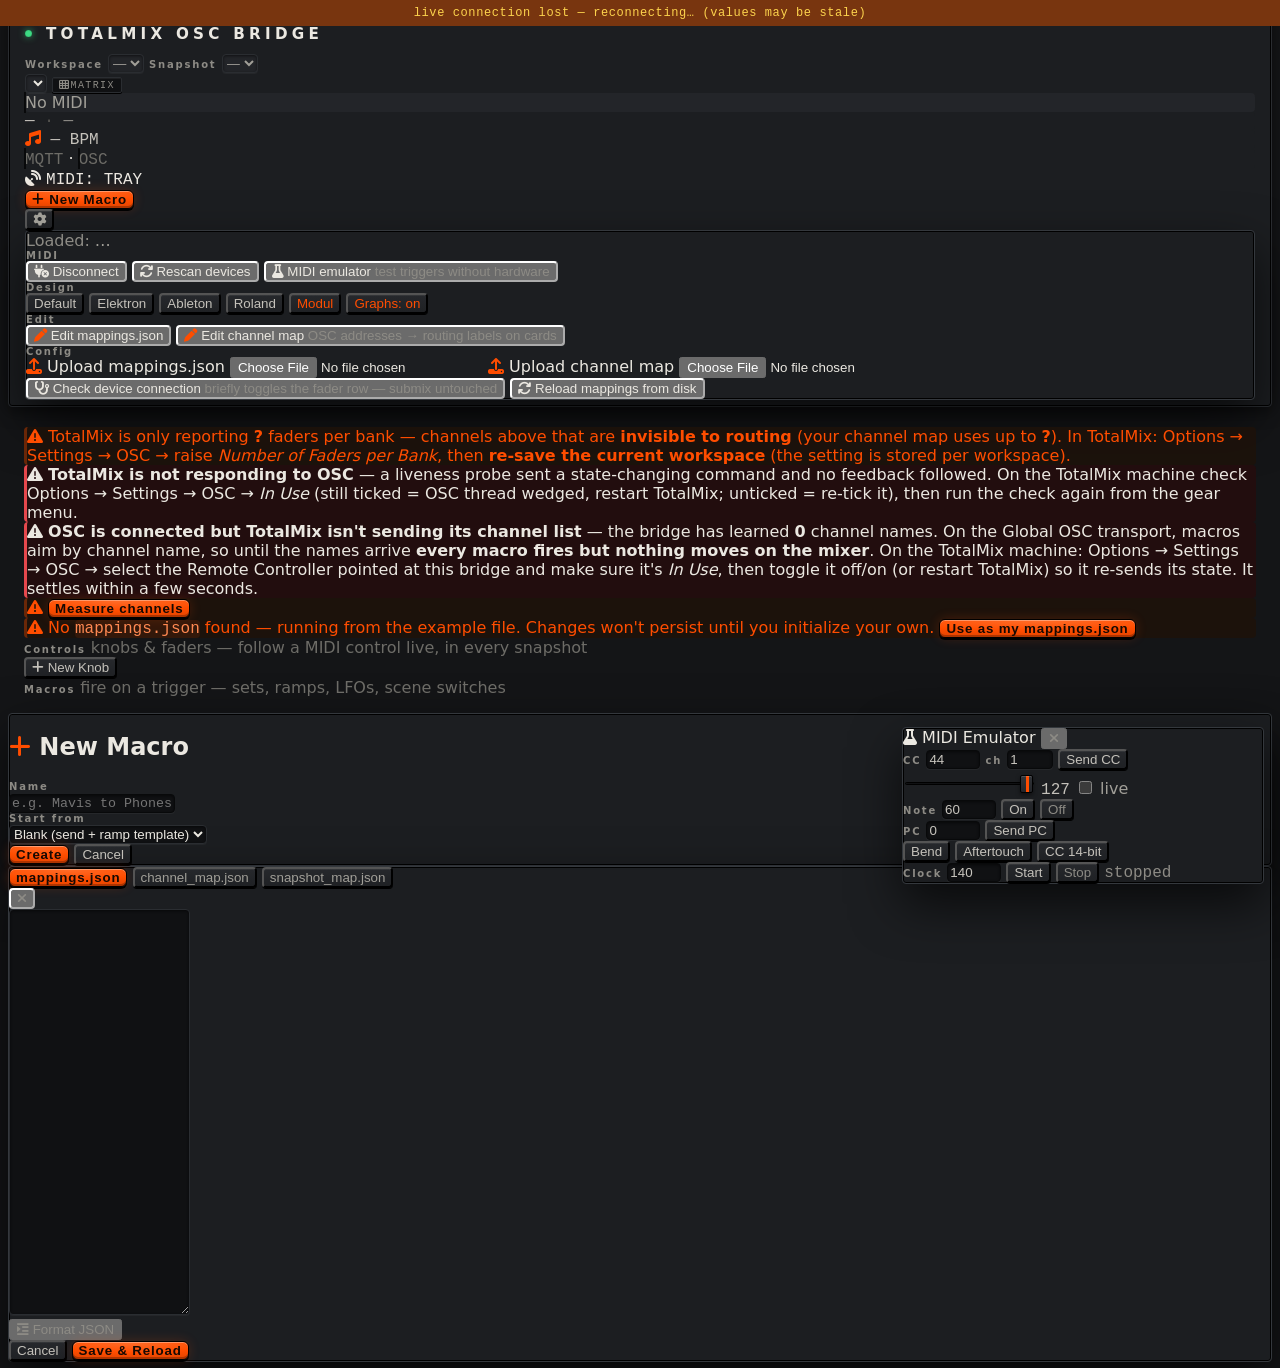
==== commit 198e2057: "coexistence P1: single MIDI owner — browser yields Web MIDI to the tray agent WinMM inputs are exclu" ====
--- a/web/static/index.html
+++ b/web/static/index.html
@@ -88,6 +88,12 @@
                     <span class="text-[9px] text-zinc-600 font-mono">OSC</span>
                 </div>
 
+                <!-- MIDI owner chip: shown only while a tray/agent holds the MIDI port -->
+                <div id="midi-owner-chip" class="hidden flex items-center gap-1.5 px-3 py-2 bg-indigo-950/60 border border-indigo-700/60 rounded-2xl" title="MIDI handled by the tray agent">
+                    <i class="fas fa-satellite-dish text-indigo-400 text-[10px]"></i>
+                    <span class="text-[9px] text-indigo-300 font-mono">MIDI: TRAY</span>
+                </div>
+
                 <!-- New Macro -->
                 <button onclick="openNewMacro()"
                     class="flex items-center gap-2 bg-orange-500 hover:bg-orange-400 active:scale-95 text-black font-bold px-4 py-2 rounded-2xl text-sm transition-all whitespace-nowrap"
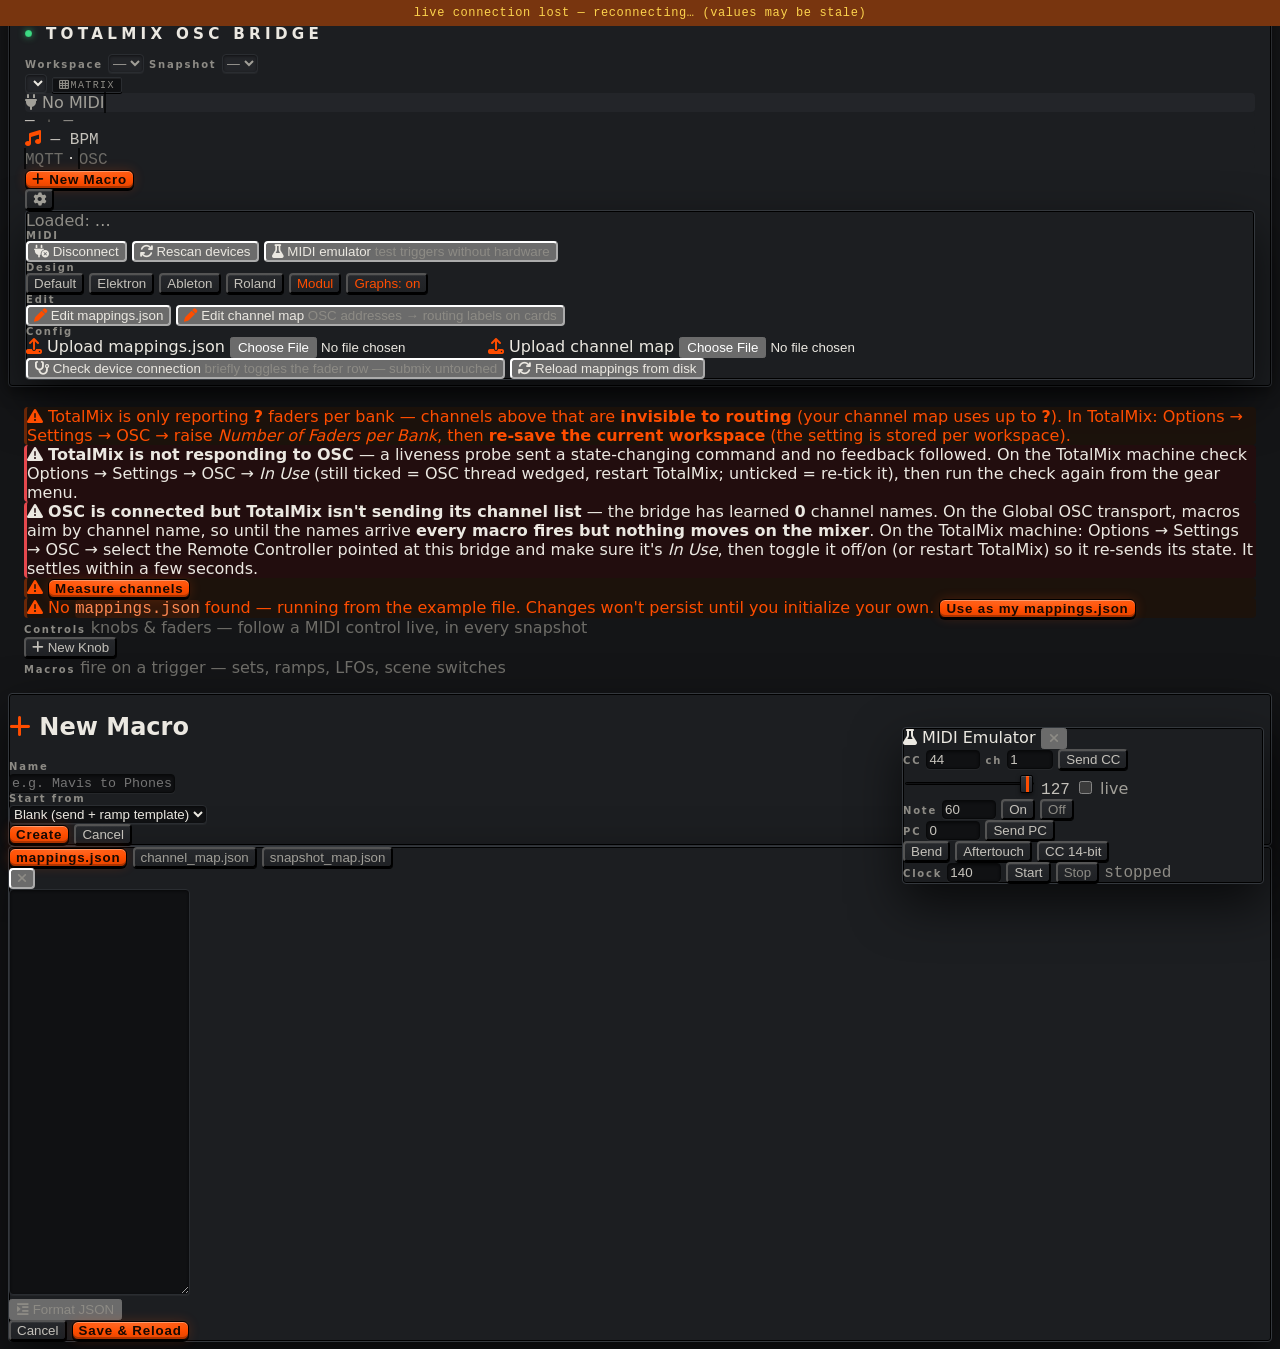
==== commit ec558532: "web: unify the MIDI status indicator — "MIDI via tray" instead of "No MIDI" When the tray agent owns" ====
--- a/web/static/index.html
+++ b/web/static/index.html
@@ -61,9 +61,12 @@
                     class="flex items-center gap-2 bg-zinc-800 text-zinc-400 hover:text-white px-4 py-2 rounded-2xl text-sm font-medium whitespace-nowrap border border-zinc-700 transition-all duration-200">
                     <i class="fas fa-table-cells"></i><span class="hidden md:inline">Matrix</span>
                 </button>
-                <div id="midi-status" class="flex items-center gap-2 bg-zinc-800 text-zinc-400 px-4 py-2 rounded-2xl text-sm font-medium whitespace-nowrap border border-zinc-700 transition-all duration-200">
+                <!-- Unified MIDI status: icon = WHO (browser/tray/misconfig), dot = live health LED -->
+                <div id="midi-status" class="flex items-center gap-2 bg-zinc-800 text-zinc-400 px-4 py-2 rounded-2xl text-sm font-medium whitespace-nowrap border border-zinc-700 transition-all duration-200" title="MIDI input status">
+                    <i id="midi-status-icon" class="fas fa-plug text-zinc-400 text-xs transition-all duration-200"></i>
+                    <span id="midi-status-text">No MIDI</span>
+                    <span id="midi-status-sub" class="hidden text-xs font-normal text-indigo-400"></span>
                     <span id="midi-status-dot" class="w-2 h-2 rounded-full bg-zinc-600 transition-all duration-200"></span>
-                    <span id="midi-status-text">No MIDI</span>
                 </div>
 
                 <!-- MIDI activity badge — shows last CC + recency, hidden until connected -->
@@ -86,12 +89,6 @@
                     <span class="text-zinc-800 mx-0.5">·</span>
                     <span id="osc-health-dot"  class="w-2 h-2 rounded-full bg-zinc-700 transition-all duration-300" title="OSC: unknown"></span>
                     <span class="text-[9px] text-zinc-600 font-mono">OSC</span>
-                </div>
-
-                <!-- MIDI owner chip: shown only while a tray/agent holds the MIDI port -->
-                <div id="midi-owner-chip" class="hidden flex items-center gap-1.5 px-3 py-2 bg-indigo-950/60 border border-indigo-700/60 rounded-2xl" title="MIDI handled by the tray agent">
-                    <i class="fas fa-satellite-dish text-indigo-400 text-[10px]"></i>
-                    <span class="text-[9px] text-indigo-300 font-mono">MIDI: TRAY</span>
                 </div>
 
                 <!-- New Macro -->
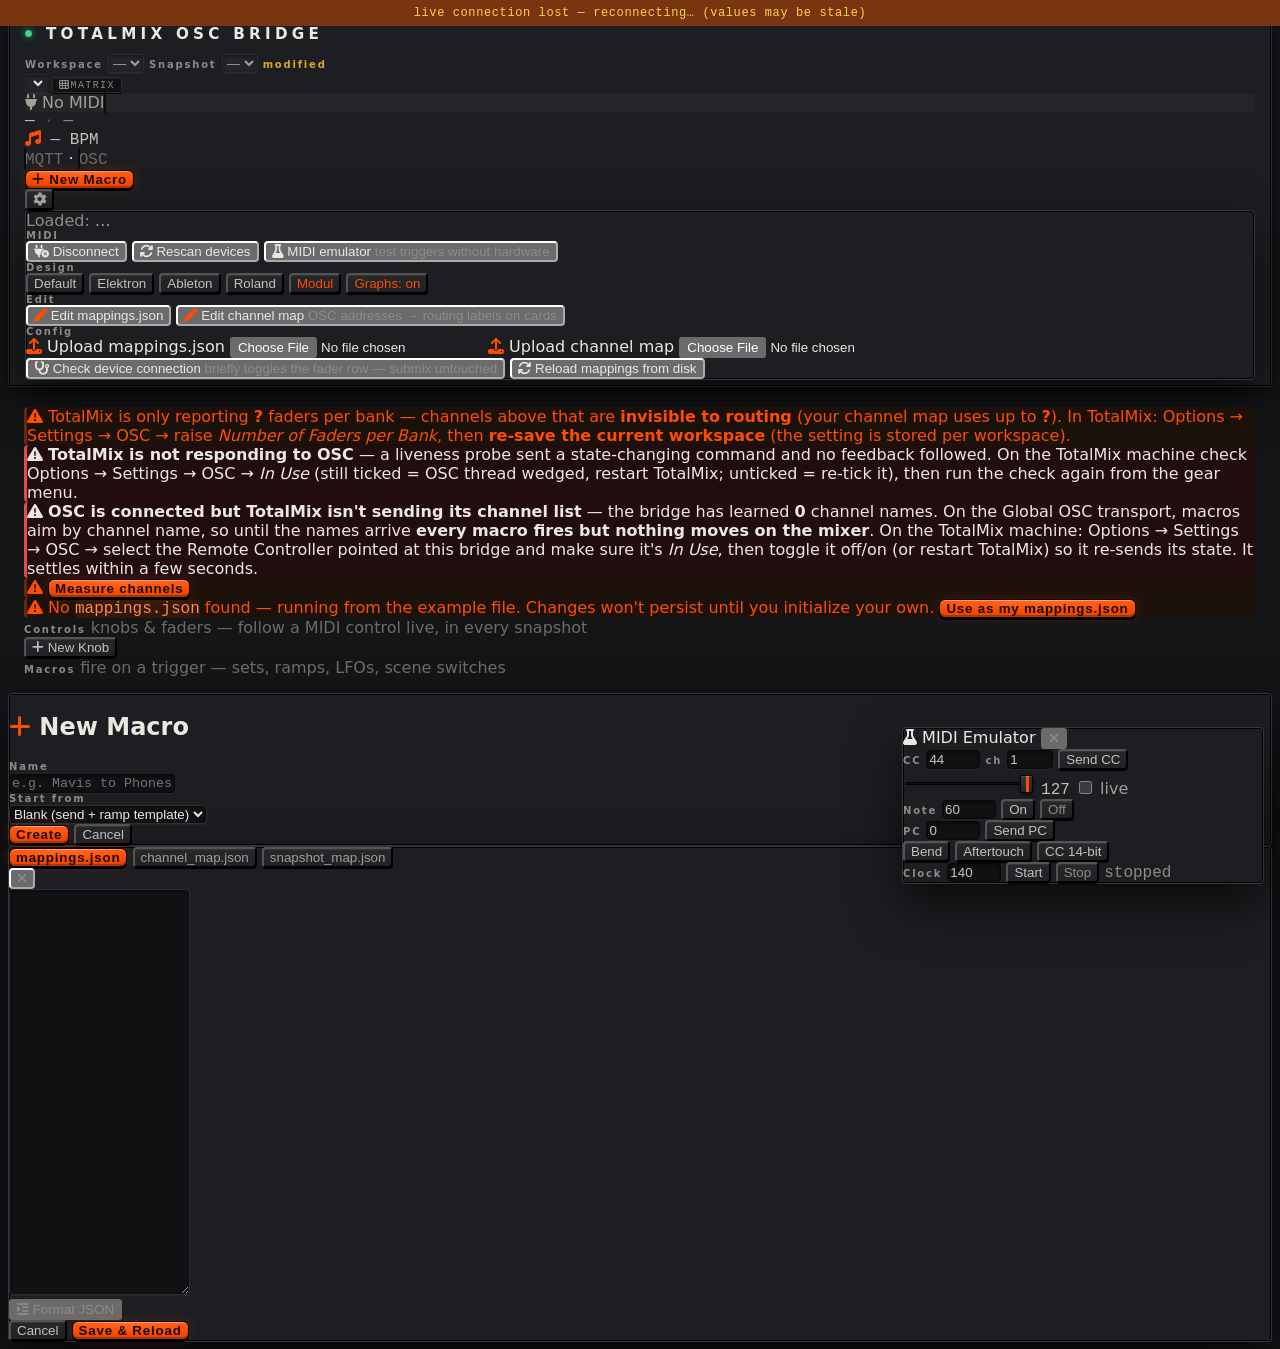
==== commit f9042e39: "header follows the device: snapshot from Global feedback, unconfirmed belief shown as such (#30) The" ====
--- a/web/static/index.html
+++ b/web/static/index.html
@@ -44,6 +44,9 @@
                         class="text-xs text-zinc-400 bg-zinc-800 border border-zinc-700 rounded-lg px-2 py-1 focus:outline-none focus:border-orange-400/60 cursor-pointer hover:text-white hover:border-zinc-600 transition-colors">
                         <option value="">—</option>
                     </select>
+                    <span id="snapshot-modified" class="hidden text-[9px] uppercase tracking-widest"
+                          style="color:#fbbf24;opacity:.85"
+                          title="Changed in TotalMix since this snapshot was recalled (unsaved edits)">modified</span>
                     <span id="last-fired-label" class="hidden text-xs text-orange-400/80 font-mono"></span>
                 </div>
             </div>
